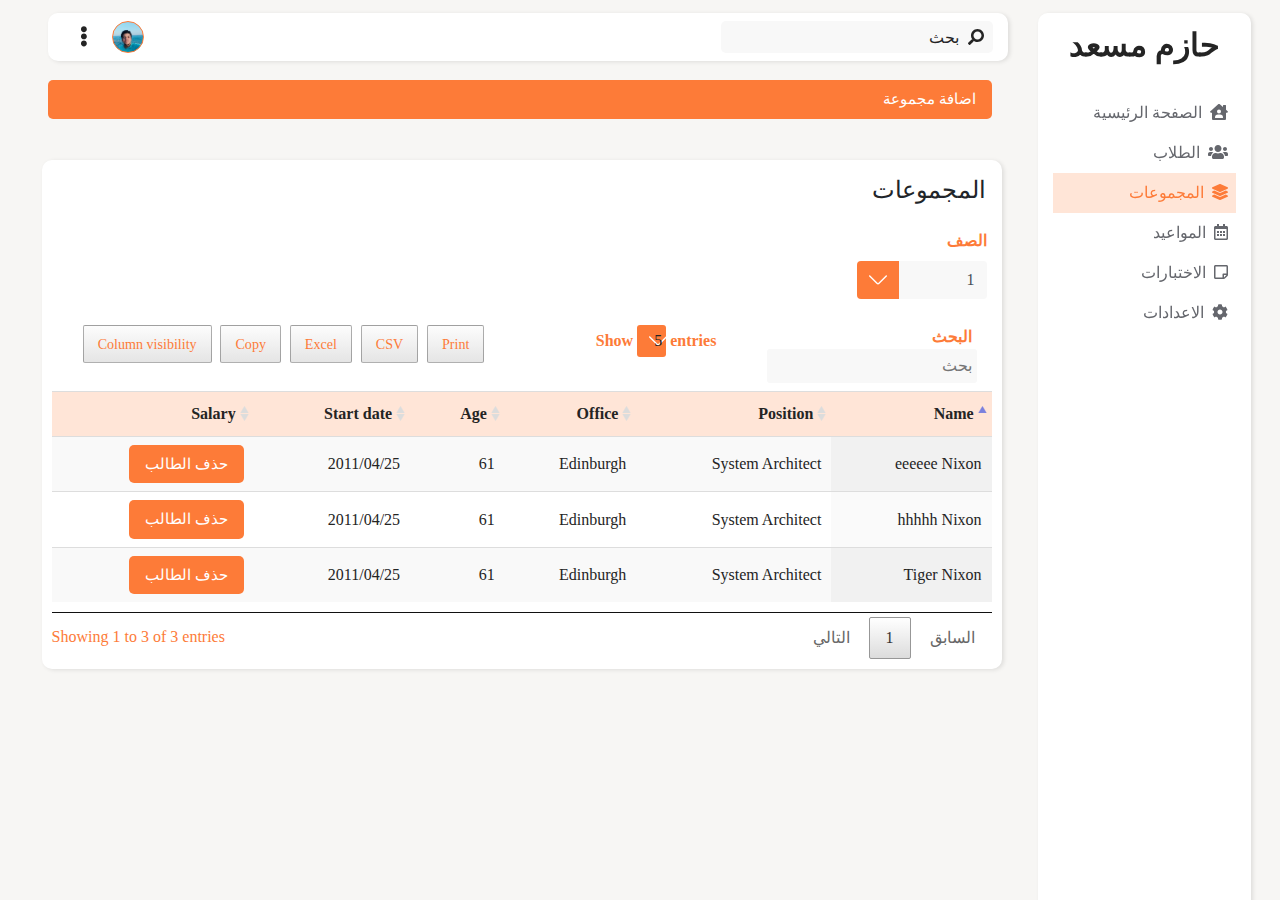
==== Groups.html @ ad7e6bcb "6:26pm" ====
<!DOCTYPE html>
<html dir="rtl" lang="ar">
<head>
  <meta charset="UTF-8">
  <meta name="viewport" content="width=device-width, initial-scale=1.0">
  <title>groups</title>

  <link rel="stylesheet" href="css/datatablefinal.css" />
  <link
    rel="stylesheet"
    href="css/bootstrap-rtl.min.css"
    crossorigin="anonymous"
  />
  <link rel="stylesheet" href="fonts/Tajawal-Light.ttf" />
  <link rel="stylesheet" href="fonts/Tajawal-Bold.ttf" />
  <link rel="stylesheet" href="css/Groups.css" />
  <link rel="icon" href="images/icon.png" />
</head>
<body>
  <aside class="col-md-2">
    <div class="logo">
      <p>حازم مسعد</p>
    </div>
    <div class="main-pages">
      <ul>
        <li>
          <i class="fas fa-house-user mr-1"></i> الصفحة الرئيسية
        </li>
        <li><i class="fas fa-users mr-1"></i> الطلاب</li>
        <li class="active"><i class="fas fa-layer-group mr-1"></i> المجموعات</li>
        <li><i class="far fa-calendar-alt mr-1"></i> المواعيد</li>
        <li><i class="far fa-sticky-note mr-1"></i> الاختبارات</li>
        <li><i class="fas fa-cog mr-1"></i> الاعدادات</li>
      </ul>
    </div>
  </aside>
  <header class="col-md-9">
    <div class="row">
      <div class="header-search col-md-3">
        <i class="fas fa-search"></i>

        <input
          type="search"
          name="header_search"
          id="headersearch"
          placeholder="بحث"
        />
      </div>

      <div class="col-md-7"></div>

      <div class="col-md-2">
        <div class="admin-photo"></div>
        <div class="admin-login-settings">
          <i class="fas fa-ellipsis-v"></i>
        </div>
      </div>
    </div>
  </header>

  <section>
    <div class="col-md-9 buttons">
      <button data-toggle="modal" data-target="#addgroup">
        اضافة مجموعة
      </button>
    </div>

  </section>

  <section class="all-moadels">
    <!-- Add Model -->
    <div
      class="modal fade"
      id="addgroup"
      tabindex="-1"
      role="dialog"
      aria-labelledby="exampleModalLabel"
      aria-hidden="true"
    >
      <div class="modal-dialog" role="document">
        <div class="modal-content">
          <div class="modal-header">
            <h5 class="modal-title text-center w-100">انشاء مجموعة</h5>
            <button
              type="button"
              class="close"
              data-dismiss="modal"
              aria-label="Close"
            >
              <span aria-hidden="true">&times;</span>
            </button>
          </div>
          <div class="modal-body">
            <form action="{{form}}" method="POST" class="mx-auto w-100 mt-5" autocomplete="off" login-form>

            <div class="form-group">
              <label for="groupnumber">رقم المجموعة</label>
              <input
                type="text"
                name="student_group"
                class="form-control user-login-input w-100"
                id="groupnumber"
                required
                aria-describedby="emailHelp"
              />
            </div>
            <div class="form-group">
              <label for="studentlevel">الصف</label>
              <select
                class="form-control"
                id="studentlevel"
                name="student_level"
                required
              >
                <option>1</option>
                <option>2</option>
                <option>3</option>
                <option>4</option>
                <option>5</option>
              </select>
            </div>



            </form>
          </div>
          <div class="modal-footer">
            <button
              class="ok-button text-center w-100"
              type="submit"
              data-dismiss="modal"
              aria-label="Close"
            >
              انشاء
            </button>
          </div>
        </div>
      </div>
    </div>
    <!-- ----- -->


  </section>

  <article class="col-md-9">
    <div class="layers">
      <div class="table-container">
        <h4>المجموعات</h4>

        <div class="form-group col-md-2">
          <label for="studentlevel">الصف</label>
          <select
            class="form-control"
            id="studentlevel"
            name="student_level"
            required
          >
            <option>1</option>
            <option>2</option>
            <option>3</option>
            <option>4</option>
            <option>5</option>
          </select>
        </div>
        <table id="groupsmenutable" class="display the-table w-100">
          <thead>
            <tr>
              <th>Name</th>
              <th>Position</th>
              <th>Office</th>
              <th>Age</th>
              <th>Start date</th>
              <th>Salary</th>
              <th>id</th>
            </tr>
          </thead>
          <tbody>
            <tr>
              <td>Tiger Nixon</td>
              <td>System Architect</td>
              <td>Edinburgh</td>
              <td>61</td>
              <td>2011/04/25</td>
              <td>
                <button
                  class="delete-button"
                  data-toggle="modal"
                  data-target="#deletestudent"
                >
                  حذف الطالب
                </button>
              </td>
              <td>1</td>
            </tr>
            <tr>
              <td>hhhhh Nixon</td>
              <td>System Architect</td>
              <td>Edinburgh</td>
              <td>61</td>
              <td>2011/04/25</td>
              <td>
                <button
                  class="delete-button"
                  data-toggle="modal"
                  data-target="#deletestudent"
                >
                  حذف الطالب
                </button>
              </td>
              <td>1</td>
            </tr>
            <tr>
              <td>eeeeee Nixon</td>
              <td>System Architect</td>
              <td>Edinburgh</td>
              <td>61</td>
              <td>2011/04/25</td>
              <td>
                <button
                  class="delete-button"
                  data-toggle="modal"
                  data-target="#deletestudent"
                >
                  حذف الطالب
                </button>
              </td>
              <td>1</td>
            </tr>
          </tbody>
        </table>
      </div>
    </div>
  </article>

  <script src="js/axios.js"></script>
    <script src="js/all.min.js"></script>
    <script src="js/jquery.js" crossorigin="anonymous"></script>
    <script src="js/popper.min.js" crossorigin="anonymous"></script>
    <script src="js/bootstrap.min.js" crossorigin="anonymous"></script>
    <script src="js/dataTables.js"></script>
    <script src="js/jquery.dataTables.min.js"></script>
    <script src="js/dataTables.buttons.min.js"></script>
    <script src="js/buttons.flash.min.js"></script>
    <script src="js/jszip.min.js"></script>
    <script src="js/pdfmake.min.js"></script>
    <script src="js/vfs_fonts.js"></script>
    <script src="js/buttons.html5.min.js"></script>
    <script src="js/buttons.print.min.js"></script>
    <script src="js/buttons.colVis.min.js"></script>
    <script src="js/Groups.js"></script>
</body>
</html>
---- css/datatablefinal.css ----
table.dataTable{width:100%;margin:0 auto;clear:both;border-collapse:separate;border-spacing:0}table.dataTable thead th,table.dataTable tfoot th{font-weight:bold}table.dataTable thead th,table.dataTable thead td{padding:10px 18px;border-bottom:1px solid #111}table.dataTable thead th:active,table.dataTable thead td:active{outline:none}table.dataTable tfoot th,table.dataTable tfoot td{padding:10px 18px 6px 18px;border-top:1px solid #111}table.dataTable thead .sorting,table.dataTable thead .sorting_asc,table.dataTable thead .sorting_desc,table.dataTable thead .sorting_asc_disabled,table.dataTable thead .sorting_desc_disabled{cursor:pointer;*cursor:hand;background-repeat:no-repeat;background-position:center right}table.dataTable thead .sorting{background-image:url("../images/sort_both.png")}table.dataTable thead .sorting_asc{background-image:url("../images/sort_asc.png")}table.dataTable thead .sorting_desc{background-image:url("../images/sort_desc.png")}table.dataTable thead .sorting_asc_disabled{background-image:url("../images/sort_asc_disabled.png")}table.dataTable thead .sorting_desc_disabled{background-image:url("../images/sort_desc_disabled.png")}table.dataTable tbody tr{background-color:#ffffff}table.dataTable tbody tr.selected{background-color:#B0BED9}table.dataTable tbody th,table.dataTable tbody td{padding:8px 10px}table.dataTable.row-border tbody th,table.dataTable.row-border tbody td,table.dataTable.display tbody th,table.dataTable.display tbody td{border-top:1px solid #ddd}table.dataTable.row-border tbody tr:first-child th,table.dataTable.row-border tbody tr:first-child td,table.dataTable.display tbody tr:first-child th,table.dataTable.display tbody tr:first-child td{border-top:none}table.dataTable.cell-border tbody th,table.dataTable.cell-border tbody td{border-top:1px solid #ddd;border-right:1px solid #ddd}table.dataTable.cell-border tbody tr th:first-child,table.dataTable.cell-border tbody tr td:first-child{border-left:1px solid #ddd}table.dataTable.cell-border tbody tr:first-child th,table.dataTable.cell-border tbody tr:first-child td{border-top:none}table.dataTable.stripe tbody tr.odd,table.dataTable.display tbody tr.odd{background-color:#f9f9f9}table.dataTable.stripe tbody tr.odd.selected,table.dataTable.display tbody tr.odd.selected{background-color:#acbad4}table.dataTable.hover tbody tr:hover,table.dataTable.display tbody tr:hover{background-color:#f6f6f6}table.dataTable.hover tbody tr:hover.selected,table.dataTable.display tbody tr:hover.selected{background-color:#aab7d1}table.dataTable.order-column tbody tr>.sorting_1,table.dataTable.order-column tbody tr>.sorting_2,table.dataTable.order-column tbody tr>.sorting_3,table.dataTable.display tbody tr>.sorting_1,table.dataTable.display tbody tr>.sorting_2,table.dataTable.display tbody tr>.sorting_3{background-color:#fafafa}table.dataTable.order-column tbody tr.selected>.sorting_1,table.dataTable.order-column tbody tr.selected>.sorting_2,table.dataTable.order-column tbody tr.selected>.sorting_3,table.dataTable.display tbody tr.selected>.sorting_1,table.dataTable.display tbody tr.selected>.sorting_2,table.dataTable.display tbody tr.selected>.sorting_3{background-color:#acbad5}table.dataTable.display tbody tr.odd>.sorting_1,table.dataTable.order-column.stripe tbody tr.odd>.sorting_1{background-color:#f1f1f1}table.dataTable.display tbody tr.odd>.sorting_2,table.dataTable.order-column.stripe tbody tr.odd>.sorting_2{background-color:#f3f3f3}table.dataTable.display tbody tr.odd>.sorting_3,table.dataTable.order-column.stripe tbody tr.odd>.sorting_3{background-color:whitesmoke}table.dataTable.display tbody tr.odd.selected>.sorting_1,table.dataTable.order-column.stripe tbody tr.odd.selected>.sorting_1{background-color:#a6b4cd}table.dataTable.display tbody tr.odd.selected>.sorting_2,table.dataTable.order-column.stripe tbody tr.odd.selected>.sorting_2{background-color:#a8b5cf}table.dataTable.display tbody tr.odd.selected>.sorting_3,table.dataTable.order-column.stripe tbody tr.odd.selected>.sorting_3{background-color:#a9b7d1}table.dataTable.display tbody tr.even>.sorting_1,table.dataTable.order-column.stripe tbody tr.even>.sorting_1{background-color:#fafafa}table.dataTable.display tbody tr.even>.sorting_2,table.dataTable.order-column.stripe tbody tr.even>.sorting_2{background-color:#fcfcfc}table.dataTable.display tbody tr.even>.sorting_3,table.dataTable.order-column.stripe tbody tr.even>.sorting_3{background-color:#fefefe}table.dataTable.display tbody tr.even.selected>.sorting_1,table.dataTable.order-column.stripe tbody tr.even.selected>.sorting_1{background-color:#acbad5}table.dataTable.display tbody tr.even.selected>.sorting_2,table.dataTable.order-column.stripe tbody tr.even.selected>.sorting_2{background-color:#aebcd6}table.dataTable.display tbody tr.even.selected>.sorting_3,table.dataTable.order-column.stripe tbody tr.even.selected>.sorting_3{background-color:#afbdd8}table.dataTable.display tbody tr:hover>.sorting_1,table.dataTable.order-column.hover tbody tr:hover>.sorting_1{background-color:#eaeaea}table.dataTable.display tbody tr:hover>.sorting_2,table.dataTable.order-column.hover tbody tr:hover>.sorting_2{background-color:#ececec}table.dataTable.display tbody tr:hover>.sorting_3,table.dataTable.order-column.hover tbody tr:hover>.sorting_3{background-color:#efefef}table.dataTable.display tbody tr:hover.selected>.sorting_1,table.dataTable.order-column.hover tbody tr:hover.selected>.sorting_1{background-color:#a2aec7}table.dataTable.display tbody tr:hover.selected>.sorting_2,table.dataTable.order-column.hover tbody tr:hover.selected>.sorting_2{background-color:#a3b0c9}table.dataTable.display tbody tr:hover.selected>.sorting_3,table.dataTable.order-column.hover tbody tr:hover.selected>.sorting_3{background-color:#a5b2cb}table.dataTable.no-footer{border-bottom:1px solid #111}table.dataTable.nowrap th,table.dataTable.nowrap td{white-space:nowrap}table.dataTable.compact thead th,table.dataTable.compact thead td{padding:4px 17px}table.dataTable.compact tfoot th,table.dataTable.compact tfoot td{padding:4px}table.dataTable.compact tbody th,table.dataTable.compact tbody td{padding:4px}table.dataTable th.dt-left,table.dataTable td.dt-left{text-align:left}table.dataTable th.dt-center,table.dataTable td.dt-center,table.dataTable td.dataTables_empty{text-align:center}table.dataTable th.dt-right,table.dataTable td.dt-right{text-align:right}table.dataTable th.dt-justify,table.dataTable td.dt-justify{text-align:justify}table.dataTable th.dt-nowrap,table.dataTable td.dt-nowrap{white-space:nowrap}table.dataTable thead th.dt-head-left,table.dataTable thead td.dt-head-left,table.dataTable tfoot th.dt-head-left,table.dataTable tfoot td.dt-head-left{text-align:left}table.dataTable thead th.dt-head-center,table.dataTable thead td.dt-head-center,table.dataTable tfoot th.dt-head-center,table.dataTable tfoot td.dt-head-center{text-align:center}table.dataTable thead th.dt-head-right,table.dataTable thead td.dt-head-right,table.dataTable tfoot th.dt-head-right,table.dataTable tfoot td.dt-head-right{text-align:right}table.dataTable thead th.dt-head-justify,table.dataTable thead td.dt-head-justify,table.dataTable tfoot th.dt-head-justify,table.dataTable tfoot td.dt-head-justify{text-align:justify}table.dataTable thead th.dt-head-nowrap,table.dataTable thead td.dt-head-nowrap,table.dataTable tfoot th.dt-head-nowrap,table.dataTable tfoot td.dt-head-nowrap{white-space:nowrap}table.dataTable tbody th.dt-body-left,table.dataTable tbody td.dt-body-left{text-align:left}table.dataTable tbody th.dt-body-center,table.dataTable tbody td.dt-body-center{text-align:center}table.dataTable tbody th.dt-body-right,table.dataTable tbody td.dt-body-right{text-align:right}table.dataTable tbody th.dt-body-justify,table.dataTable tbody td.dt-body-justify{text-align:justify}table.dataTable tbody th.dt-body-nowrap,table.dataTable tbody td.dt-body-nowrap{white-space:nowrap}table.dataTable,table.dataTable th,table.dataTable td{box-sizing:content-box}.dataTables_wrapper{position:relative;clear:both;*zoom:1;zoom:1}.dataTables_wrapper .dataTables_length{float:left}.dataTables_wrapper .dataTables_length select{border:1px solid #aaa;border-radius:3px;padding:5px;background-color:transparent;padding:4px}.dataTables_wrapper .dataTables_filter{float:right;text-align:right}.dataTables_wrapper .dataTables_filter input{border:1px solid #aaa;border-radius:3px;padding:5px;background-color:transparent;margin-left:3px}.dataTables_wrapper .dataTables_info{clear:both;float:left;padding-top:0.755em}.dataTables_wrapper .dataTables_paginate{float:right;text-align:right;padding-top:0.25em}.dataTables_wrapper .dataTables_paginate .paginate_button{box-sizing:border-box;display:inline-block;min-width:1.5em;padding:0.5em 1em;margin-left:2px;text-align:center;text-decoration:none !important;cursor:pointer;*cursor:hand;color:#333 !important;border:1px solid transparent;border-radius:2px}.dataTables_wrapper .dataTables_paginate .paginate_button.current,.dataTables_wrapper .dataTables_paginate .paginate_button.current:hover{color:#333 !important;border:1px solid #979797;background-color:white;background:-webkit-gradient(linear, left top, left bottom, color-stop(0%, #fff), color-stop(100%, #dcdcdc));background:-webkit-linear-gradient(top, #fff 0%, #dcdcdc 100%);background:-moz-linear-gradient(top, #fff 0%, #dcdcdc 100%);background:-ms-linear-gradient(top, #fff 0%, #dcdcdc 100%);background:-o-linear-gradient(top, #fff 0%, #dcdcdc 100%);background:linear-gradient(to bottom, #fff 0%, #dcdcdc 100%)}.dataTables_wrapper .dataTables_paginate .paginate_button.disabled,.dataTables_wrapper .dataTables_paginate .paginate_button.disabled:hover,.dataTables_wrapper .dataTables_paginate .paginate_button.disabled:active{cursor:default;color:#666 !important;border:1px solid transparent;background:transparent;box-shadow:none}.dataTables_wrapper .dataTables_paginate .paginate_button:hover{color:white !important;border:1px solid #111;background-color:#585858;background:-webkit-gradient(linear, left top, left bottom, color-stop(0%, #585858), color-stop(100%, #111));background:-webkit-linear-gradient(top, #585858 0%, #111 100%);background:-moz-linear-gradient(top, #585858 0%, #111 100%);background:-ms-linear-gradient(top, #585858 0%, #111 100%);background:-o-linear-gradient(top, #585858 0%, #111 100%);background:linear-gradient(to bottom, #585858 0%, #111 100%)}.dataTables_wrapper .dataTables_paginate .paginate_button:active{outline:none;background-color:#2b2b2b;background:-webkit-gradient(linear, left top, left bottom, color-stop(0%, #2b2b2b), color-stop(100%, #0c0c0c));background:-webkit-linear-gradient(top, #2b2b2b 0%, #0c0c0c 100%);background:-moz-linear-gradient(top, #2b2b2b 0%, #0c0c0c 100%);background:-ms-linear-gradient(top, #2b2b2b 0%, #0c0c0c 100%);background:-o-linear-gradient(top, #2b2b2b 0%, #0c0c0c 100%);background:linear-gradient(to bottom, #2b2b2b 0%, #0c0c0c 100%);box-shadow:inset 0 0 3px #111}.dataTables_wrapper .dataTables_paginate .ellipsis{padding:0 1em}.dataTables_wrapper .dataTables_processing{position:absolute;top:50%;left:50%;width:100%;height:40px;margin-left:-50%;margin-top:-25px;padding-top:20px;text-align:center;font-size:1.2em;background-color:white;background:-webkit-gradient(linear, left top, right top, color-stop(0%, rgba(255,255,255,0)), color-stop(25%, rgba(255,255,255,0.9)), color-stop(75%, rgba(255,255,255,0.9)), color-stop(100%, rgba(255,255,255,0)));background:-webkit-linear-gradient(left, rgba(255,255,255,0) 0%, rgba(255,255,255,0.9) 25%, rgba(255,255,255,0.9) 75%, rgba(255,255,255,0) 100%);background:-moz-linear-gradient(left, rgba(255,255,255,0) 0%, rgba(255,255,255,0.9) 25%, rgba(255,255,255,0.9) 75%, rgba(255,255,255,0) 100%);background:-ms-linear-gradient(left, rgba(255,255,255,0) 0%, rgba(255,255,255,0.9) 25%, rgba(255,255,255,0.9) 75%, rgba(255,255,255,0) 100%);background:-o-linear-gradient(left, rgba(255,255,255,0) 0%, rgba(255,255,255,0.9) 25%, rgba(255,255,255,0.9) 75%, rgba(255,255,255,0) 100%);background:linear-gradient(to right, rgba(255,255,255,0) 0%, rgba(255,255,255,0.9) 25%, rgba(255,255,255,0.9) 75%, rgba(255,255,255,0) 100%)}.dataTables_wrapper .dataTables_length,.dataTables_wrapper .dataTables_filter,.dataTables_wrapper .dataTables_info,.dataTables_wrapper .dataTables_processing,.dataTables_wrapper .dataTables_paginate{color:#333}.dataTables_wrapper .dataTables_scroll{clear:both}.dataTables_wrapper .dataTables_scroll div.dataTables_scrollBody{*margin-top:-1px;-webkit-overflow-scrolling:touch}.dataTables_wrapper .dataTables_scroll div.dataTables_scrollBody>table>thead>tr>th,.dataTables_wrapper .dataTables_scroll div.dataTables_scrollBody>table>thead>tr>td,.dataTables_wrapper .dataTables_scroll div.dataTables_scrollBody>table>tbody>tr>th,.dataTables_wrapper .dataTables_scroll div.dataTables_scrollBody>table>tbody>tr>td{vertical-align:middle}.dataTables_wrapper .dataTables_scroll div.dataTables_scrollBody>table>thead>tr>th>div.dataTables_sizing,.dataTables_wrapper .dataTables_scroll div.dataTables_scrollBody>table>thead>tr>td>div.dataTables_sizing,.dataTables_wrapper .dataTables_scroll div.dataTables_scrollBody>table>tbody>tr>th>div.dataTables_sizing,.dataTables_wrapper .dataTables_scroll div.dataTables_scrollBody>table>tbody>tr>td>div.dataTables_sizing{height:0;overflow:hidden;margin:0 !important;padding:0 !important}.dataTables_wrapper.no-footer .dataTables_scrollBody{border-bottom:1px solid #111}.dataTables_wrapper.no-footer div.dataTables_scrollHead table.dataTable,.dataTables_wrapper.no-footer div.dataTables_scrollBody>table{border-bottom:none}.dataTables_wrapper:after{visibility:hidden;display:block;content:"";clear:both;height:0}@media screen and (max-width: 767px){.dataTables_wrapper .dataTables_info,.dataTables_wrapper .dataTables_paginate{float:none;text-align:center}.dataTables_wrapper .dataTables_paginate{margin-top:0.5em}}@media screen and (max-width: 640px){.dataTables_wrapper .dataTables_length,.dataTables_wrapper .dataTables_filter{float:none;text-align:center}.dataTables_wrapper .dataTables_filter{margin-top:0.5em}}
@keyframes dtb-spinner{100%{transform:rotate(360deg)}}@-o-keyframes dtb-spinner{100%{-o-transform:rotate(360deg);transform:rotate(360deg)}}@-ms-keyframes dtb-spinner{100%{-ms-transform:rotate(360deg);transform:rotate(360deg)}}@-webkit-keyframes dtb-spinner{100%{-webkit-transform:rotate(360deg);transform:rotate(360deg)}}@-moz-keyframes dtb-spinner{100%{-moz-transform:rotate(360deg);transform:rotate(360deg)}}div.dt-button-info{position:fixed;top:50%;left:50%;width:400px;margin-top:-100px;margin-left:-200px;background-color:white;border:2px solid #111;box-shadow:3px 3px 8px rgba(0,0,0,0.3);border-radius:3px;text-align:center;z-index:21}div.dt-button-info h2{padding:0.5em;margin:0;font-weight:normal;border-bottom:1px solid #ddd;background-color:#f3f3f3}div.dt-button-info>div{padding:1em}div.dt-button-collection-title{text-align:center;padding:0.3em 0 0.5em;font-size:0.9em}div.dt-button-collection-title:empty{display:none}button.dt-button,div.dt-button,a.dt-button,input.dt-button{position:relative;display:inline-block;box-sizing:border-box;margin-right:0.333em;margin-bottom:0.333em;padding:0.5em 1em;border:1px solid rgba(0,0,0,0.3);border-radius:2px;cursor:pointer;font-size:0.88em;line-height:1.6em;color:black;white-space:nowrap;overflow:hidden;background-color:rgba(0,0,0,0.1);background:-webkit-linear-gradient(top, rgba(230,230,230,0.1) 0%, rgba(0,0,0,0.1) 100%);background:-moz-linear-gradient(top, rgba(230,230,230,0.1) 0%, rgba(0,0,0,0.1) 100%);background:-ms-linear-gradient(top, rgba(230,230,230,0.1) 0%, rgba(0,0,0,0.1) 100%);background:-o-linear-gradient(top, rgba(230,230,230,0.1) 0%, rgba(0,0,0,0.1) 100%);background:linear-gradient(to bottom, rgba(230,230,230,0.1) 0%, rgba(0,0,0,0.1) 100%);filter:progid:DXImageTransform.Microsoft.gradient(GradientType=0,StartColorStr='rgba(230, 230, 230, 0.1)', EndColorStr='rgba(0, 0, 0, 0.1)');-webkit-user-select:none;-moz-user-select:none;-ms-user-select:none;user-select:none;text-decoration:none;outline:none;text-overflow:ellipsis}button.dt-button.disabled,div.dt-button.disabled,a.dt-button.disabled,input.dt-button.disabled{cursor:default;opacity:0.4}button.dt-button:active:not(.disabled),button.dt-button.active:not(.disabled),div.dt-button:active:not(.disabled),div.dt-button.active:not(.disabled),a.dt-button:active:not(.disabled),a.dt-button.active:not(.disabled),input.dt-button:active:not(.disabled),input.dt-button.active:not(.disabled){background-color:rgba(0,0,0,0.1);background:-webkit-linear-gradient(top, rgba(179,179,179,0.1) 0%, rgba(0,0,0,0.1) 100%);background:-moz-linear-gradient(top, rgba(179,179,179,0.1) 0%, rgba(0,0,0,0.1) 100%);background:-ms-linear-gradient(top, rgba(179,179,179,0.1) 0%, rgba(0,0,0,0.1) 100%);background:-o-linear-gradient(top, rgba(179,179,179,0.1) 0%, rgba(0,0,0,0.1) 100%);background:linear-gradient(to bottom, rgba(179,179,179,0.1) 0%, rgba(0,0,0,0.1) 100%);filter:progid:DXImageTransform.Microsoft.gradient(GradientType=0,StartColorStr='rgba(179, 179, 179, 0.1)', EndColorStr='rgba(0, 0, 0, 0.1)');box-shadow:inset 1px 1px 3px #999999}button.dt-button:active:not(.disabled):hover:not(.disabled),button.dt-button.active:not(.disabled):hover:not(.disabled),div.dt-button:active:not(.disabled):hover:not(.disabled),div.dt-button.active:not(.disabled):hover:not(.disabled),a.dt-button:active:not(.disabled):hover:not(.disabled),a.dt-button.active:not(.disabled):hover:not(.disabled),input.dt-button:active:not(.disabled):hover:not(.disabled),input.dt-button.active:not(.disabled):hover:not(.disabled){box-shadow:inset 1px 1px 3px #999999;background-color:rgba(0,0,0,0.1);background:-webkit-linear-gradient(top, rgba(128,128,128,0.1) 0%, rgba(0,0,0,0.1) 100%);background:-moz-linear-gradient(top, rgba(128,128,128,0.1) 0%, rgba(0,0,0,0.1) 100%);background:-ms-linear-gradient(top, rgba(128,128,128,0.1) 0%, rgba(0,0,0,0.1) 100%);background:-o-linear-gradient(top, rgba(128,128,128,0.1) 0%, rgba(0,0,0,0.1) 100%);background:linear-gradient(to bottom, rgba(128,128,128,0.1) 0%, rgba(0,0,0,0.1) 100%);filter:progid:DXImageTransform.Microsoft.gradient(GradientType=0,StartColorStr='rgba(128, 128, 128, 0.1)', EndColorStr='rgba(0, 0, 0, 0.1)')}button.dt-button:hover,div.dt-button:hover,a.dt-button:hover,input.dt-button:hover{text-decoration:none}button.dt-button:hover:not(.disabled),div.dt-button:hover:not(.disabled),a.dt-button:hover:not(.disabled),input.dt-button:hover:not(.disabled){border:1px solid #666;background-color:rgba(0,0,0,0.1);background:-webkit-linear-gradient(top, rgba(153,153,153,0.1) 0%, rgba(0,0,0,0.1) 100%);background:-moz-linear-gradient(top, rgba(153,153,153,0.1) 0%, rgba(0,0,0,0.1) 100%);background:-ms-linear-gradient(top, rgba(153,153,153,0.1) 0%, rgba(0,0,0,0.1) 100%);background:-o-linear-gradient(top, rgba(153,153,153,0.1) 0%, rgba(0,0,0,0.1) 100%);background:linear-gradient(to bottom, rgba(153,153,153,0.1) 0%, rgba(0,0,0,0.1) 100%);filter:progid:DXImageTransform.Microsoft.gradient(GradientType=0,StartColorStr='rgba(153, 153, 153, 0.1)', EndColorStr='rgba(0, 0, 0, 0.1)')}button.dt-button:focus:not(.disabled),div.dt-button:focus:not(.disabled),a.dt-button:focus:not(.disabled),input.dt-button:focus:not(.disabled){border:1px solid #426c9e;text-shadow:0 1px 0 #c4def1;outline:none;background-color:#79ace9;background:-webkit-linear-gradient(top, #d1e2f7 0%, #79ace9 100%);background:-moz-linear-gradient(top, #d1e2f7 0%, #79ace9 100%);background:-ms-linear-gradient(top, #d1e2f7 0%, #79ace9 100%);background:-o-linear-gradient(top, #d1e2f7 0%, #79ace9 100%);background:linear-gradient(to bottom, #d1e2f7 0%, #79ace9 100%);filter:progid:DXImageTransform.Microsoft.gradient(GradientType=0,StartColorStr='#d1e2f7', EndColorStr='#79ace9')}.dt-button embed{outline:none}div.dt-buttons{position:relative;float:left}div.dt-buttons.buttons-right{float:right}div.dataTables_layout_cell div.dt-buttons{float:none}div.dataTables_layout_cell div.dt-buttons.buttons-right{float:none}div.dt-button-collection{position:absolute;top:0;left:0;width:150px;margin-top:3px;padding:8px 8px 4px 8px;border:1px solid #ccc;border:1px solid rgba(0,0,0,0.4);background-color:white;overflow:hidden;z-index:2002;border-radius:5px;box-shadow:3px 3px 5px rgba(0,0,0,0.3);box-sizing:border-box}div.dt-button-collection button.dt-button,div.dt-button-collection div.dt-button,div.dt-button-collection a.dt-button{position:relative;left:0;right:0;width:100%;display:block;float:none;margin-bottom:4px;margin-right:0}div.dt-button-collection button.dt-button:active:not(.disabled),div.dt-button-collection button.dt-button.active:not(.disabled),div.dt-button-collection div.dt-button:active:not(.disabled),div.dt-button-collection div.dt-button.active:not(.disabled),div.dt-button-collection a.dt-button:active:not(.disabled),div.dt-button-collection a.dt-button.active:not(.disabled){background-color:#dadada;background:-webkit-linear-gradient(top, #f0f0f0 0%, #dadada 100%);background:-moz-linear-gradient(top, #f0f0f0 0%, #dadada 100%);background:-ms-linear-gradient(top, #f0f0f0 0%, #dadada 100%);background:-o-linear-gradient(top, #f0f0f0 0%, #dadada 100%);background:linear-gradient(to bottom, #f0f0f0 0%, #dadada 100%);filter:progid:DXImageTransform.Microsoft.gradient(GradientType=0,StartColorStr='#f0f0f0', EndColorStr='#dadada');box-shadow:inset 1px 1px 3px #666}div.dt-button-collection.fixed{position:fixed;top:50%;left:50%;margin-left:-75px;border-radius:0}div.dt-button-collection.fixed.two-column{margin-left:-200px}div.dt-button-collection.fixed.three-column{margin-left:-225px}div.dt-button-collection.fixed.four-column{margin-left:-300px}div.dt-button-collection>:last-child{display:block !important;-webkit-column-gap:8px;-moz-column-gap:8px;-ms-column-gap:8px;-o-column-gap:8px;column-gap:8px}div.dt-button-collection>:last-child>*{-webkit-column-break-inside:avoid;break-inside:avoid}div.dt-button-collection.two-column{width:400px}div.dt-button-collection.two-column>:last-child{padding-bottom:1px;-webkit-column-count:2;-moz-column-count:2;-ms-column-count:2;-o-column-count:2;column-count:2}div.dt-button-collection.three-column{width:450px}div.dt-button-collection.three-column>:last-child{padding-bottom:1px;-webkit-column-count:3;-moz-column-count:3;-ms-column-count:3;-o-column-count:3;column-count:3}div.dt-button-collection.four-column{width:600px}div.dt-button-collection.four-column>:last-child{padding-bottom:1px;-webkit-column-count:4;-moz-column-count:4;-ms-column-count:4;-o-column-count:4;column-count:4}div.dt-button-collection .dt-button{border-radius:0}div.dt-button-background{position:fixed;top:0;left:0;width:100%;height:100%;background:rgba(0,0,0,0.7);background:-ms-radial-gradient(center, ellipse farthest-corner, rgba(0,0,0,0.3) 0%, rgba(0,0,0,0.7) 100%);background:-moz-radial-gradient(center, ellipse farthest-corner, rgba(0,0,0,0.3) 0%, rgba(0,0,0,0.7) 100%);background:-o-radial-gradient(center, ellipse farthest-corner, rgba(0,0,0,0.3) 0%, rgba(0,0,0,0.7) 100%);background:-webkit-gradient(radial, center center, 0, center center, 497, color-stop(0, rgba(0,0,0,0.3)), color-stop(1, rgba(0,0,0,0.7)));background:-webkit-radial-gradient(center, ellipse farthest-corner, rgba(0,0,0,0.3) 0%, rgba(0,0,0,0.7) 100%);background:radial-gradient(ellipse farthest-corner at center, rgba(0,0,0,0.3) 0%, rgba(0,0,0,0.7) 100%);z-index:2001}@media screen and (max-width: 640px){div.dt-buttons{float:none !important;text-align:center}}button.dt-button.processing,div.dt-button.processing,a.dt-button.processing{color:rgba(0,0,0,0.2)}button.dt-button.processing:after,div.dt-button.processing:after,a.dt-button.processing:after{position:absolute;top:50%;left:50%;width:16px;height:16px;margin:-8px 0 0 -8px;box-sizing:border-box;display:block;content:' ';border:2px solid #282828;border-radius:50%;border-left-color:transparent;border-right-color:transparent;animation:dtb-spinner 1500ms infinite linear;-o-animation:dtb-spinner 1500ms infinite linear;-ms-animation:dtb-spinner 1500ms infinite linear;-webkit-animation:dtb-spinner 1500ms infinite linear;-moz-animation:dtb-spinner 1500ms infinite linear}
---- css/Groups.css ----
.table-container {
  background-color: #fff;
  box-shadow: 2px 1px 4px rgba(0, 0, 0, 0.1);
  border-radius: 10px;
  position: relative;
  margin-top: 1rem;
}
.table-container h4 {
  padding: 1rem;
}
.table-container .the-table {
  border: none;
  padding-bottom: 10px;
}
.table-container .dataTables_wrapper {
  padding: 10px !important;
  color: #242424;
}
.table-container .dataTables_wrapper .dt-buttons {
  padding-left: 15px !important;
  padding-bottom: 15px;
}
.table-container .dataTables_wrapper .dt-buttons .dt-button {
  color: #fd7b38;
}
.table-container .dataTables_wrapper .dataTables_filter,
.table-container .dataTables_wrapper .dataTables_filter input {
  color: #fd7b38 !important;
}
.table-container .dataTables_wrapper .dataTables_wrapper .dataTables_paginate .paginate_button.disabled,
.table-container .dataTables_wrapper .dataTables_wrapper .dataTables_paginate .paginate_button.disabled:hover,
.table-container .dataTables_wrapper .dataTables_wrapper .dataTables_paginate .paginate_button.disabled:active {
  color: #fd7b38 !important;
}
.table-container .dataTables_wrapper .dataTables_info {
  color: #fd7b38 !important;
}
.table-container .dataTables_wrapper th {
  color: #242424;
}
.table-container .dataTables_wrapper .sorting_desc,
.table-container .dataTables_wrapper .sorting,
.table-container .dataTables_wrapper .sorting_asc {
  border-top: 1px solid #ddd;
  color: #242424;
  border-bottom: 1px solid #ddd;
  background-color: rgba(253, 123, 56, 0.2);
}
.table-container .dataTables_wrapper .dataTables_length {
  text-align: center;
}
.table-container .hide_column {
  display: none;
}

button {
  padding: 0.5rem 1rem;
  border-radius: 5px;
  left: 1rem;
  top: 0rem;
  background-color: #fd7b38;
  color: #fff;
  border: none;
  font-size: 15px;
}

.ok-button {
  background-color: #27AE60;
}

.refuse-button {
  background-color: #EB5757;
}

.delete-modal .modal-header h5 {
  color: #EB5757;
}
.delete-modal .modal-body p {
  font-size: 14px;
}
.delete-modal .modal-footer .confirm-delete {
  background-color: #EB5757;
}

input {
  background-color: #f8f8f8 !important;
  border: none !important;
  color: #242424;
}

select {
  -webkit-appearance: none;
  -moz-appearance: none;
  appearance: none;
  border: none !important;
  background: url("../../../images/selectarrow.svg") #fd7b38 no-repeat 0 !important;
  /* Better placement regardless of input width */
  background-color: #f8f8f8 !important;
  color: #242424;
}

label {
  color: #fd7b38 !important;
  font-weight: bold !important;
}

aside {
  position: fixed !important;
  width: 200px;
  height: 200px;
  margin-right: 1.8rem;
  margin-top: 0.8rem;
  display: inline-block;
  height: 1045px;
  background: #ffffff;
  /* main shadow */
  box-shadow: 2px 1px 4px rgba(0, 0, 0, 0.1);
  border-radius: 10px;
}
aside .logo {
  color: #242424;
  font-weight: bold;
  text-align: center;
  margin-bottom: 1rem;
  font-size: 2rem;
  line-height: 2;
}
aside .main-pages ul {
  list-style: none;
  padding: 0;
  margin: 0;
}
aside .main-pages ul li {
  padding: 0.5rem;
  color: #65676d;
}
aside .main-pages ul li.active {
  background: rgba(253, 123, 56, 0.2);
  color: #fd7b38;
}

header {
  position: fixed !important;
  top: 0.8rem;
  left: 3rem;
  height: 3rem;
  background: #ffffff;
  /* main shadow */
  box-shadow: 2px 1px 4px rgba(0, 0, 0, 0.1);
  border-radius: 10px;
  z-index: 5;
}
header .header-search input {
  background: #f8f8f8;
  border-radius: 5px;
  border: none;
  position: absolute;
  top: 0.5rem;
  height: 2rem;
  width: 17rem;
}
header .header-search input:focus {
  outline: #fd7b38;
  border: 1px solid #fd7b38;
}
header .header-search input::placeholder {
  position: absolute;
  color: #242424;
  opacity: 1;
  padding-right: 2rem;
}
header .header-search .fa-search {
  color: #242424;
  transform: rotate(90deg);
  position: absolute;
  top: 1rem;
  right: 1.5rem;
  z-index: 2;
}
header .admin-photo {
  position: absolute;
  width: 2rem;
  height: 2rem;
  left: 4rem;
  top: 0.5rem;
  border-radius: 50%;
  background: url(../images/41688312_2237125146316321_1931414181324521472_o.jpg);
  background-size: cover;
  /* main */
  z-index: 5;
  border: 1px solid #fd7b38;
}
header .admin-login-settings {
  position: absolute;
  left: 2rem;
  top: 0.5rem;
}
header .admin-login-settings .fa-ellipsis-v {
  color: #242424;
  margin-top: 0.3rem;
  font-size: 1.3rem;
}

section .buttons {
  position: absolute;
  top: 5rem;
  left: 2rem;
}
section .buttons button:nth-child(1) {
  display: flex;
  flex-direction: column;
  align-items: flex-start;
  padding: 0.5rem 1rem;
  position: absolute;
  border-radius: 5px;
  right: 0rem;
  top: 0rem;
  background-color: #fd7b38;
  color: #fff;
  border: none;
  font-size: 15px;
}
section .buttons button:nth-child(2) {
  display: flex;
  flex-direction: column;
  align-items: flex-start;
  padding: 0.5rem 1rem;
  position: absolute;
  border-radius: 5px;
  right: 10rem;
  top: 0rem;
  background-color: #fd7b38;
  color: #fff;
  border: none;
  font-size: 15px;
}
section .buttons button:nth-child(3) {
  display: flex;
  flex-direction: column;
  align-items: flex-start;
  padding: 0.5rem 1rem;
  position: absolute;
  border-radius: 5px;
  left: 1rem;
  top: 0rem;
  background-color: #fd7b38;
  color: #fff;
  border: none;
  font-size: 15px;
}

.layers {
  position: absolute;
  width: 100%;
  left: -29%;
  top: 9rem;
}

body {
  box-sizing: border-box;
  font-family: "Tajawal", "Times New Roman", Times, serif;
  background-color: #f7f6f4;
}

/*# sourceMappingURL=groups.css.map */
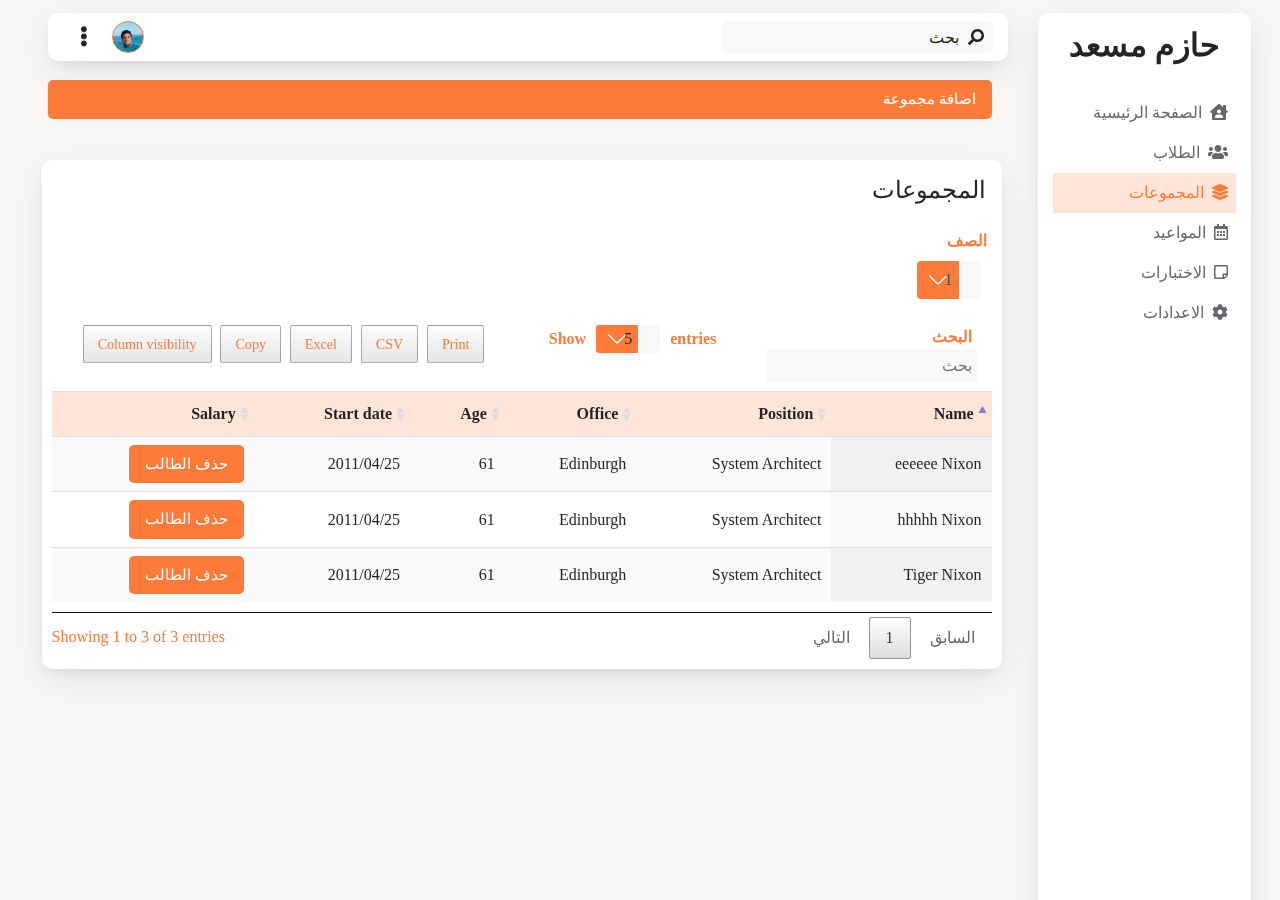
==== commit 25f9634a: "waiting APIs" ====
--- a/Groups.html
+++ b/Groups.html
@@ -23,13 +23,13 @@
     </div>
     <div class="main-pages">
       <ul>
-        <li>
+        <li  onclick="window.location.href = 'http://127.0.0.1:5501/HomePage.html'">
           <i class="fas fa-house-user mr-1"></i> الصفحة الرئيسية
         </li>
-        <li><i class="fas fa-users mr-1"></i> الطلاب</li>
-        <li class="active"><i class="fas fa-layer-group mr-1"></i> المجموعات</li>
+        <li onclick="window.location.href = 'http://127.0.0.1:5501/Students.html'"><i class="fas fa-users mr-1"></i> الطلاب</li>
+        <li class="active" onclick="window.location.href = 'http://127.0.0.1:5501/Groups.html'"><i class="fas fa-layer-group mr-1"></i> المجموعات</li>
         <li><i class="far fa-calendar-alt mr-1"></i> المواعيد</li>
-        <li><i class="far fa-sticky-note mr-1"></i> الاختبارات</li>
+        <li onclick="window.location.href = 'http://127.0.0.1:5501/Questions.html'"><i class="far fa-sticky-note mr-1"></i> الاختبارات</li>
         <li><i class="fas fa-cog mr-1"></i> الاعدادات</li>
       </ul>
     </div>
@@ -93,17 +93,7 @@
           <div class="modal-body">
             <form action="{{form}}" method="POST" class="mx-auto w-100 mt-5" autocomplete="off" login-form>
 
-            <div class="form-group">
-              <label for="groupnumber">رقم المجموعة</label>
-              <input
-                type="text"
-                name="student_group"
-                class="form-control user-login-input w-100"
-                id="groupnumber"
-                required
-                aria-describedby="emailHelp"
-              />
-            </div>
+            
             <div class="form-group">
               <label for="studentlevel">الصف</label>
               <select
@@ -119,8 +109,31 @@
                 <option>5</option>
               </select>
             </div>
-
-
+            <div class="form-group">
+              <label for="grouptime">الصف</label>
+              <select
+                class="form-control"
+                id="grouptime"
+                name="group_time"
+                required
+              >
+              <option selected disabled>اختر الأيام</option>
+              <option>سبت - اثنين - اربعاء</option>
+                <option>احد - ثلاثاء - خميس</option>
+
+              </select>
+            </div>
+            <div class="form-group">
+              <label for="groupnumber">الساعة</label>
+              <input
+                type="time"
+                name="student_group"
+                class="form-control user-login-input w-100 text-center"
+                id="groupnumber"
+                required
+                aria-describedby="emailHelp"
+              />
+            </div>
 
             </form>
           </div>
--- a/css/Groups.css
+++ b/css/Groups.css
@@ -1,9 +1,15 @@
 .table-container {
   background-color: #fff;
-  box-shadow: 2px 1px 4px rgba(0, 0, 0, 0.1);
+  box-shadow: 0px 6px 14px -6px rgba(24, 39, 75, 0.12), 0px 10px 32px -4px rgba(24, 39, 75, 0.1);
   border-radius: 10px;
   position: relative;
   margin-top: 1rem;
+}
+.table-container select {
+  padding: 2px !important;
+  width: 4rem !important;
+  text-align: center !important;
+  margin: 0 6px !important;
 }
 .table-container h4 {
   padding: 1rem;
@@ -53,6 +59,19 @@
   display: none;
 }
 
+.styled-table {
+  overflow: auto;
+}
+.styled-table tr:nth-child(even) {
+  background-color: #f7f6f4;
+}
+.styled-table td {
+  padding: 12px 15px;
+}
+.styled-table td:last-child {
+  display: none;
+}
+
 button {
   padding: 0.5rem 1rem;
   border-radius: 5px;
@@ -70,6 +89,10 @@
 
 .refuse-button {
   background-color: #EB5757;
+}
+
+.show-button {
+  background-color: #2F80ED;
 }
 
 .delete-modal .modal-header h5 {
@@ -114,7 +137,7 @@
   height: 1045px;
   background: #ffffff;
   /* main shadow */
-  box-shadow: 2px 1px 4px rgba(0, 0, 0, 0.1);
+  box-shadow: 0px 6px 14px -6px rgba(24, 39, 75, 0.12), 0px 10px 32px -4px rgba(24, 39, 75, 0.1);
   border-radius: 10px;
 }
 aside .logo {
@@ -133,6 +156,7 @@
 aside .main-pages ul li {
   padding: 0.5rem;
   color: #65676d;
+  cursor: pointer;
 }
 aside .main-pages ul li.active {
   background: rgba(253, 123, 56, 0.2);
@@ -146,7 +170,7 @@
   height: 3rem;
   background: #ffffff;
   /* main shadow */
-  box-shadow: 2px 1px 4px rgba(0, 0, 0, 0.1);
+  box-shadow: 0px 6px 14px -6px rgba(24, 39, 75, 0.12), 0px 10px 32px -4px rgba(24, 39, 75, 0.1);
   border-radius: 10px;
   z-index: 5;
 }
@@ -262,4 +286,4 @@
   background-color: #f7f6f4;
 }
 
-/*# sourceMappingURL=groups.css.map */
+/*# sourceMappingURL=Groups.css.map */
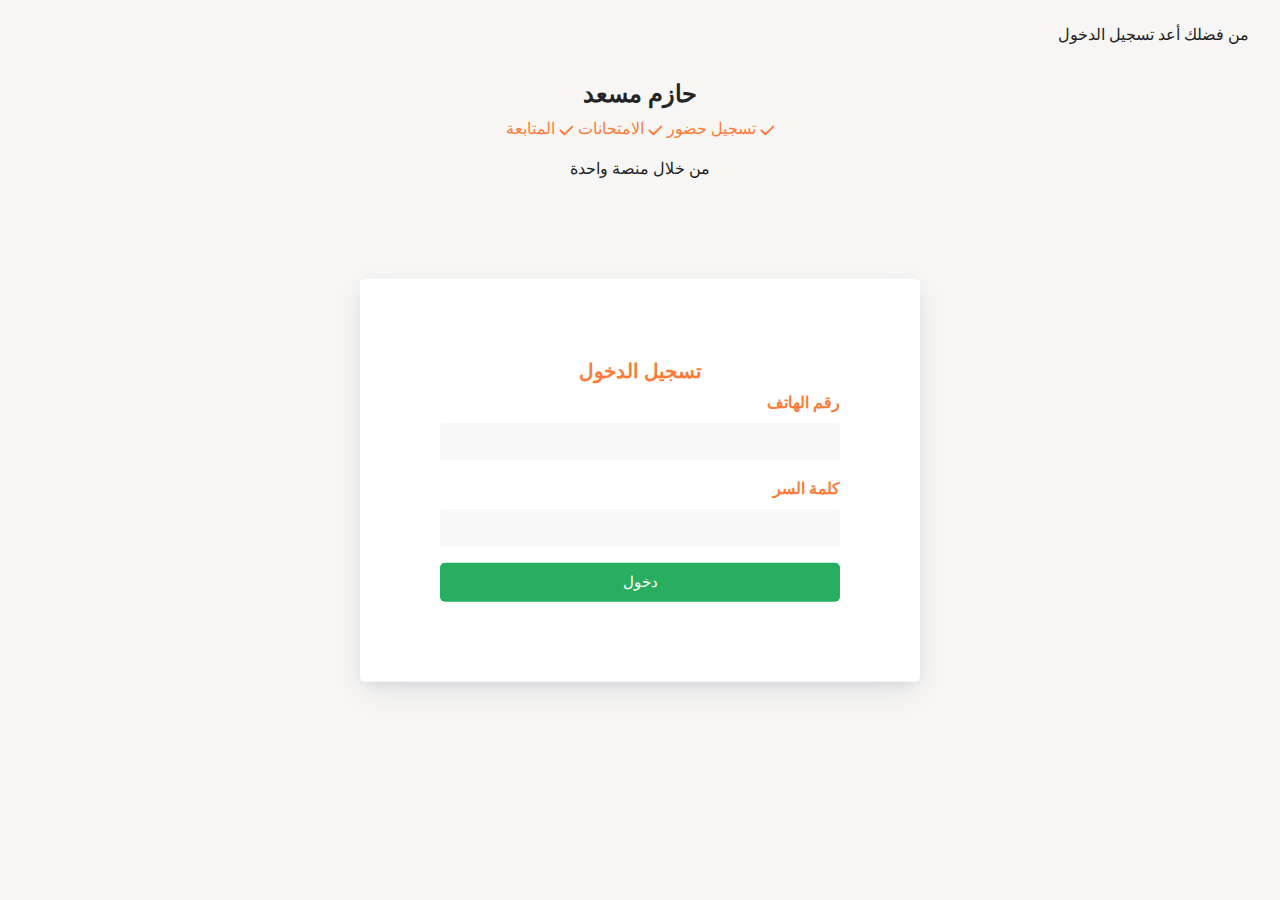
==== commit 9e87c5d0: "ddd" ====
--- a/Groups.html
+++ b/Groups.html
@@ -15,6 +15,12 @@
   <link rel="stylesheet" href="fonts/Tajawal-Bold.ttf" />
   <link rel="stylesheet" href="css/Groups.css" />
   <link rel="icon" href="images/icon.png" />
+  <script src="js/auth.js"></script>
+  <script>
+          authorized('login', 'true', '/Login.html');
+          authorized('role', 'admin', '/Login.html');
+
+  </script>
 </head>
 <body>
   <aside class="col-md-2">
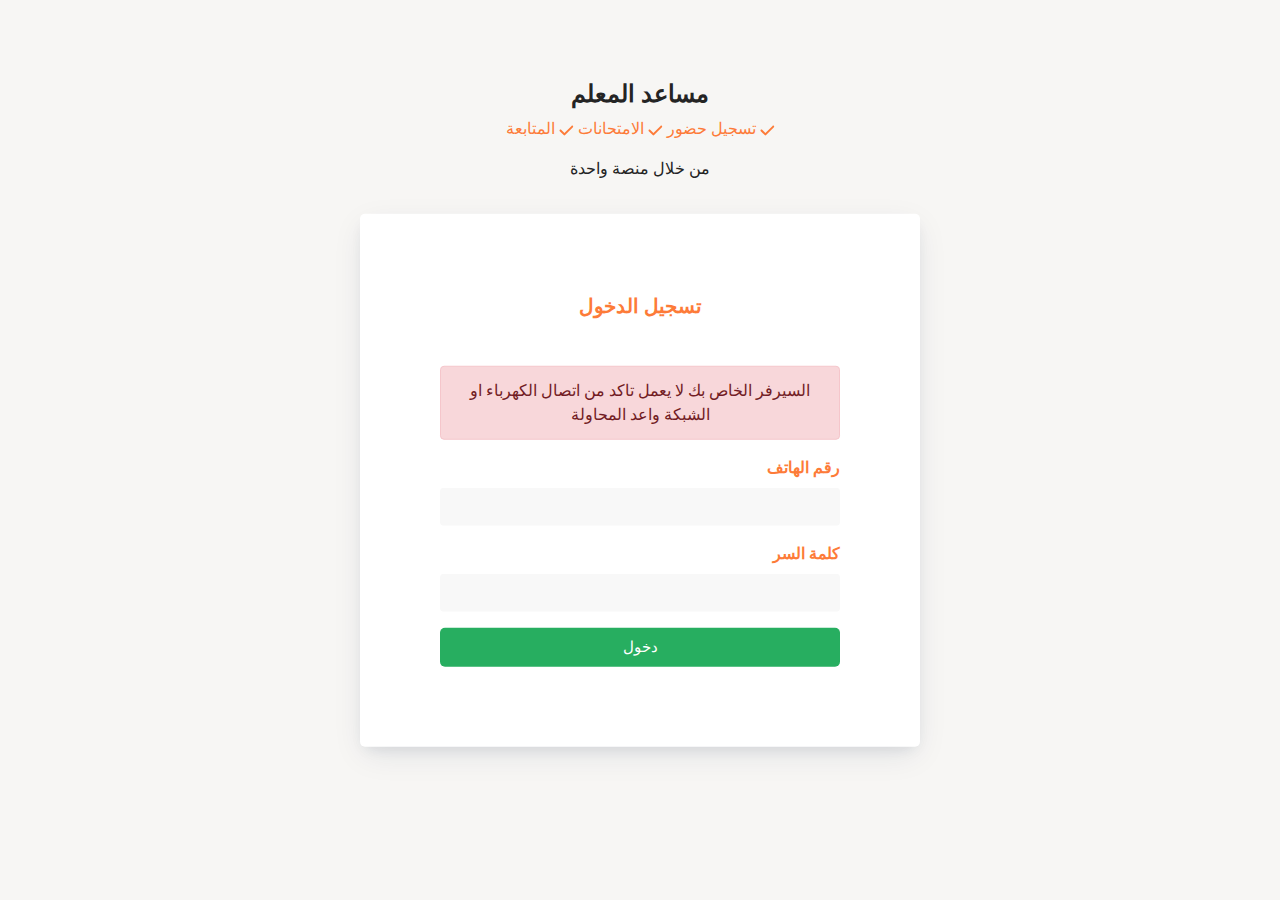
==== commit 89287b77: "bbb" ====
--- a/Groups.html
+++ b/Groups.html
@@ -1,271 +1,172 @@
 <!DOCTYPE html>
 <html dir="rtl" lang="ar">
+
 <head>
-  <meta charset="UTF-8">
-  <meta name="viewport" content="width=device-width, initial-scale=1.0">
-  <title>groups</title>
+    <meta charset="UTF-8">
+    <meta name="viewport" content="width=device-width, initial-scale=1.0">
+    <title>groups</title>
 
-  <link rel="stylesheet" href="css/datatablefinal.css" />
-  <link
-    rel="stylesheet"
-    href="css/bootstrap-rtl.min.css"
-    crossorigin="anonymous"
-  />
-  <link rel="stylesheet" href="fonts/Tajawal-Light.ttf" />
-  <link rel="stylesheet" href="fonts/Tajawal-Bold.ttf" />
-  <link rel="stylesheet" href="css/Groups.css" />
-  <link rel="icon" href="images/icon.png" />
-  <script src="js/auth.js"></script>
-  <script>
-          authorized('login', 'true', '/Login.html');
-          authorized('role', 'admin', '/Login.html');
+    <link rel="stylesheet" href="css/datatablefinal.css" />
+    <link rel="stylesheet" href="css/bootstrap-rtl.min.css" crossorigin="anonymous" />
+    <link rel="stylesheet" href="fonts/Tajawal-Light.ttf" />
+    <link rel="stylesheet" href="fonts/Tajawal-Bold.ttf" />
+    <link rel="stylesheet" href="css/Groups.css" />
+    <link rel="icon" href="images/icon.png" />
+    <script src="js/core/config.js"></script>
+    <script src="js/core/security.js"></script>
+    <script>
+        authorized('login', 'true', '/Login.html');
+        authorized('role', 'admin', '/Login.html');
+    </script>
+</head>
 
-  </script>
-</head>
 <body>
-  <aside class="col-md-2">
-    <div class="logo">
-      <p>حازم مسعد</p>
-    </div>
-    <div class="main-pages">
-      <ul>
-        <li  onclick="window.location.href = 'http://127.0.0.1:5501/HomePage.html'">
-          <i class="fas fa-house-user mr-1"></i> الصفحة الرئيسية
-        </li>
-        <li onclick="window.location.href = 'http://127.0.0.1:5501/Students.html'"><i class="fas fa-users mr-1"></i> الطلاب</li>
-        <li class="active" onclick="window.location.href = 'http://127.0.0.1:5501/Groups.html'"><i class="fas fa-layer-group mr-1"></i> المجموعات</li>
-        <li><i class="far fa-calendar-alt mr-1"></i> المواعيد</li>
-        <li onclick="window.location.href = 'http://127.0.0.1:5501/Questions.html'"><i class="far fa-sticky-note mr-1"></i> الاختبارات</li>
-        <li><i class="fas fa-cog mr-1"></i> الاعدادات</li>
-      </ul>
-    </div>
-  </aside>
-  <header class="col-md-9">
-    <div class="row">
-      <div class="header-search col-md-3">
-        <i class="fas fa-search"></i>
+    <aside class="col-md-2">
+        <div class="logo">
+            <p>مساعد المعلم</p>
+        </div>
+        <div class="main-pages">
+            <ul>
+                <li onclick="window.location.href = '/HomePage.html'">
+                    <i class="fas fa-house-user mr-1"></i> الصفحة الرئيسية
+                </li>
+                <li onclick="window.location.href = '/Students.html'"><i class="fas fa-users mr-1"></i> الطلاب</li>
+                <li class="active" onclick="window.location.href = '/Groups.html'"><i class="fas fa-layer-group mr-1"></i> المجموعات
+                </li>
+                <li><i class="far fa-calendar-alt mr-1"></i> المواعيد</li>
+                <li onclick="window.location.href = '/Questions.html'"><i class="far fa-sticky-note mr-1"></i> الاختبارات</li>
+                <li><i class="fas fa-cog mr-1"></i> الاعدادات</li>
+            </ul>
+        </div>
+    </aside>
+    <header class="col-md-9">
+        <div class="row">
+            <div class="header-search col-md-3">
+                <i class="fas fa-search"></i>
 
-        <input
-          type="search"
-          name="header_search"
-          id="headersearch"
-          placeholder="بحث"
-        />
-      </div>
+                <input type="search" name="header_search" id="headersearch" placeholder="بحث" />
+            </div>
 
-      <div class="col-md-7"></div>
+            <div class="col-md-7"></div>
 
-      <div class="col-md-2">
-        <div class="admin-photo"></div>
-        <div class="admin-login-settings">
-          <i class="fas fa-ellipsis-v"></i>
+            <div class="col-md-2">
+                <div class="admin-photo"></div>
+                <div class="admin-login-settings">
+                    <i class="fas fa-ellipsis-v"></i>
+                </div>
+            </div>
         </div>
-      </div>
-    </div>
-  </header>
+    </header>
 
-  <section>
-    <div class="col-md-9 buttons">
-      <button data-toggle="modal" data-target="#addgroup">
+    <section>
+        <div class="col-md-9 buttons">
+            <button data-toggle="modal" data-target="#addgroup">
         اضافة مجموعة
       </button>
-    </div>
+        </div>
 
-  </section>
+    </section>
 
-  <section class="all-moadels">
-    <!-- Add Model -->
-    <div
-      class="modal fade"
-      id="addgroup"
-      tabindex="-1"
-      role="dialog"
-      aria-labelledby="exampleModalLabel"
-      aria-hidden="true"
-    >
-      <div class="modal-dialog" role="document">
-        <div class="modal-content">
-          <div class="modal-header">
-            <h5 class="modal-title text-center w-100">انشاء مجموعة</h5>
-            <button
-              type="button"
-              class="close"
-              data-dismiss="modal"
-              aria-label="Close"
-            >
+    <section class="all-moadels">
+        <!-- Add Model -->
+        <div class="modal fade" id="addgroup" tabindex="-1" role="dialog" aria-labelledby="exampleModalLabel" aria-hidden="true">
+            <div class="modal-dialog" role="document">
+                <div class="modal-content">
+                    <div class="modal-header">
+                        <h5 class="modal-title text-center w-100">انشاء مجموعة</h5>
+                        <button type="button" class="close" data-dismiss="modal" aria-label="Close">
               <span aria-hidden="true">&times;</span>
             </button>
-          </div>
-          <div class="modal-body">
-            <form action="{{form}}" method="POST" class="mx-auto w-100 mt-5" autocomplete="off" login-form>
+                    </div>
+                    <div class="modal-body">
+                        <form action="{{form}}" method="POST" class="mx-auto w-100 mt-5" autocomplete="off" login-form>
 
-            
-            <div class="form-group">
-              <label for="studentlevel">الصف</label>
-              <select
-                class="form-control"
-                id="studentlevel"
-                name="student_level"
-                required
-              >
-                <option>1</option>
-                <option>2</option>
-                <option>3</option>
-                <option>4</option>
-                <option>5</option>
-              </select>
-            </div>
-            <div class="form-group">
-              <label for="grouptime">الصف</label>
-              <select
-                class="form-control"
-                id="grouptime"
-                name="group_time"
-                required
-              >
-              <option selected disabled>اختر الأيام</option>
-              <option>سبت - اثنين - اربعاء</option>
-                <option>احد - ثلاثاء - خميس</option>
 
-              </select>
-            </div>
-            <div class="form-group">
-              <label for="groupnumber">الساعة</label>
-              <input
-                type="time"
-                name="student_group"
-                class="form-control user-login-input w-100 text-center"
-                id="groupnumber"
-                required
-                aria-describedby="emailHelp"
-              />
-            </div>
+                            <div class="form-group">
+                                <label for="studentlevel">الصف</label>
+                                <select class="form-control" id="studentlevel" name="student_level" required>
+                  <option>1</option>
+                  <option>2</option>
+                  <option>3</option>
+                  <option>4</option>
+                  <option>5</option>
+                </select>
+                            </div>
+                            <div class="form-group">
+                                <label for="grouptime">الصف</label>
+                                <select class="form-control" id="grouptime" name="group_time" required>
+                  <option selected disabled>اختر الأيام</option>
+                  <option>سبت - اثنين - اربعاء</option>
+                  <option>احد - ثلاثاء - خميس</option>
 
-            </form>
-          </div>
-          <div class="modal-footer">
-            <button
-              class="ok-button text-center w-100"
-              type="submit"
-              data-dismiss="modal"
-              aria-label="Close"
-            >
+                </select>
+                            </div>
+                            <div class="form-group">
+                                <label for="groupnumber">الساعة</label>
+                                <input type="time" name="student_group" class="form-control user-login-input w-100 text-center" id="groupnumber" required aria-describedby="emailHelp" />
+                            </div>
+
+                        </form>
+                    </div>
+                    <div class="modal-footer">
+                        <button class="ok-button text-center w-100" type="submit" data-dismiss="modal" aria-label="Close">
               انشاء
             </button>
-          </div>
+                    </div>
+                </div>
+            </div>
         </div>
-      </div>
-    </div>
-    <!-- ----- -->
+        <!-- ----- -->
 
 
-  </section>
+    </section>
 
-  <article class="col-md-9">
-    <div class="layers">
-      <div class="table-container">
-        <h4>المجموعات</h4>
+    <article class="col-md-9">
+        <div class="layers">
+            <div class="table-container">
+                <h4>المجموعات</h4>
 
-        <div class="form-group col-md-2">
-          <label for="studentlevel">الصف</label>
-          <select
-            class="form-control"
-            id="studentlevel"
-            name="student_level"
-            required
-          >
+                <div class="form-group col-md-2">
+                    <label for="studentlevel">الصف</label>
+                    <select class="form-control" id="studentlevel" name="student_level" required>
             <option>1</option>
             <option>2</option>
             <option>3</option>
             <option>4</option>
             <option>5</option>
           </select>
+                </div>
+                <table id="groupsmenutable" class="display the-table w-100">
+                    <thead>
+                        <tr>
+                            <th>الصف</th>
+                            <th>الايام</th>
+                            <th>الساعة</th>
+                            <th>id</th>
+                            <th>id</th>
+                        </tr>
+                    </thead>
+                </table>
+            </div>
         </div>
-        <table id="groupsmenutable" class="display the-table w-100">
-          <thead>
-            <tr>
-              <th>Name</th>
-              <th>Position</th>
-              <th>Office</th>
-              <th>Age</th>
-              <th>Start date</th>
-              <th>Salary</th>
-              <th>id</th>
-            </tr>
-          </thead>
-          <tbody>
-            <tr>
-              <td>Tiger Nixon</td>
-              <td>System Architect</td>
-              <td>Edinburgh</td>
-              <td>61</td>
-              <td>2011/04/25</td>
-              <td>
-                <button
-                  class="delete-button"
-                  data-toggle="modal"
-                  data-target="#deletestudent"
-                >
-                  حذف الطالب
-                </button>
-              </td>
-              <td>1</td>
-            </tr>
-            <tr>
-              <td>hhhhh Nixon</td>
-              <td>System Architect</td>
-              <td>Edinburgh</td>
-              <td>61</td>
-              <td>2011/04/25</td>
-              <td>
-                <button
-                  class="delete-button"
-                  data-toggle="modal"
-                  data-target="#deletestudent"
-                >
-                  حذف الطالب
-                </button>
-              </td>
-              <td>1</td>
-            </tr>
-            <tr>
-              <td>eeeeee Nixon</td>
-              <td>System Architect</td>
-              <td>Edinburgh</td>
-              <td>61</td>
-              <td>2011/04/25</td>
-              <td>
-                <button
-                  class="delete-button"
-                  data-toggle="modal"
-                  data-target="#deletestudent"
-                >
-                  حذف الطالب
-                </button>
-              </td>
-              <td>1</td>
-            </tr>
-          </tbody>
-        </table>
-      </div>
-    </div>
-  </article>
+    </article>
 
-  <script src="js/axios.js"></script>
-    <script src="js/all.min.js"></script>
-    <script src="js/jquery.js" crossorigin="anonymous"></script>
-    <script src="js/popper.min.js" crossorigin="anonymous"></script>
-    <script src="js/bootstrap.min.js" crossorigin="anonymous"></script>
-    <script src="js/dataTables.js"></script>
-    <script src="js/jquery.dataTables.min.js"></script>
-    <script src="js/dataTables.buttons.min.js"></script>
-    <script src="js/buttons.flash.min.js"></script>
-    <script src="js/jszip.min.js"></script>
-    <script src="js/pdfmake.min.js"></script>
-    <script src="js/vfs_fonts.js"></script>
-    <script src="js/buttons.html5.min.js"></script>
-    <script src="js/buttons.print.min.js"></script>
-    <script src="js/buttons.colVis.min.js"></script>
-    <script src="js/Groups.js"></script>
+    <script src="js/assets/axios.js"></script>
+    <script src="js/assets/all.min.js"></script>
+    <script src="js/assets/jquery.js" crossorigin="anonymous"></script>
+    <script src="js/assets/popper.min.js" crossorigin="anonymous"></script>
+    <script src="js/assets/bootstrap.min.js" crossorigin="anonymous"></script>
+    <script src="js/assets/dataTables.js"></script>
+    <script src="js/assets/jquery.dataTables.min.js"></script>
+    <script src="js/assets/dataTables.buttons.min.js"></script>
+    <script src="js/assets/buttons.flash.min.js"></script>
+    <script src="js/assets/jszip.min.js"></script>
+    <script src="js/assets/pdfmake.min.js"></script>
+    <script src="js/assets/vfs_fonts.js"></script>
+    <script src="js/assets/buttons.html5.min.js"></script>
+    <script src="js/assets/buttons.print.min.js"></script>
+    <script src="js/assets/buttons.colVis.min.js"></script>
+    <script src="js/pages/Groups.js"></script>
 </body>
+
 </html>